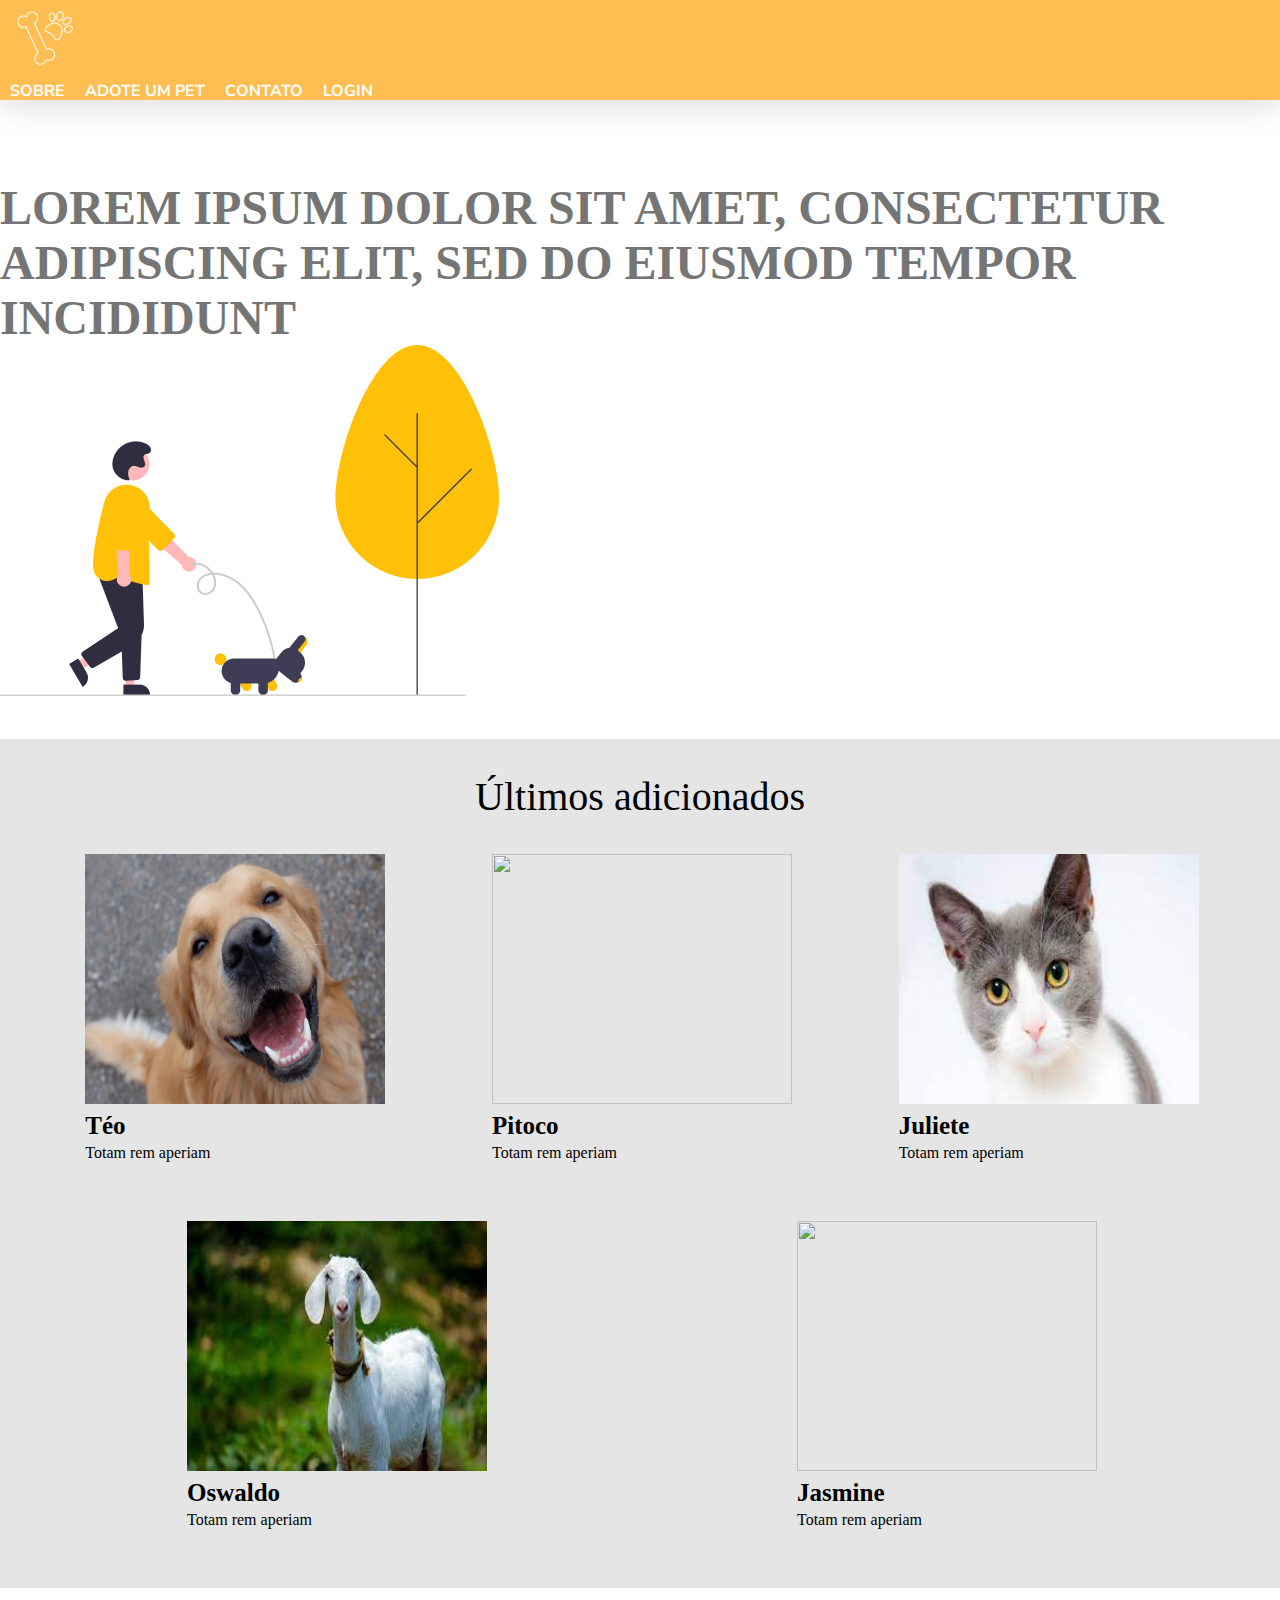
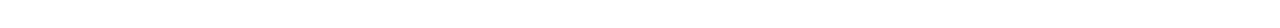
==== index.html @ b2b50d76 "inicio" ====
<!DOCTYPE html>
<html lang="en">

<head>
    <meta charset="UTF-8">
    <meta http-equiv="X-UA-Compatible" content="IE=edge">
    <meta name="viewport" content="width=device-width, initial-scale=1.0">
    <link rel="stylesheet" href="reset.css">
    <link href="https://cdn.jsdelivr.net/npm/bootstrap@5.2.1/dist/css/bootstrap.min.css" rel="stylesheet"
        integrity="sha384-iYQeCzEYFbKjA/T2uDLTpkwGzCiq6soy8tYaI1GyVh/UjpbCx/TYkiZhlZB6+fzT" crossorigin="anonymous">
    <script src="https://cdn.jsdelivr.net/npm/bootstrap@5.2.1/dist/js/bootstrap.bundle.min.js"
        integrity="sha384-u1OknCvxWvY5kfmNBILK2hRnQC3Pr17a+RTT6rIHI7NnikvbZlHgTPOOmMi466C8" crossorigin="anonymous">
    </script>
    <link rel="stylesheet" href="index.css">
    <title>Home</title>
</head>
<header class="row">

    <nav class=" container navbar">
        <h1 class="column logo "><a href="index.html"><img src="./assets/Petshop DH-logo-white 1.png"></a></h1>
        <ul class="column">
            <li><a href="sobre.html">Sobre</a></li>
            <li><a href="list.html">Adote um Pet</a></li>
            <li><a href="contato.html">Contato</a></li>
            <li><a href="login.html">Login</a></li>
        </ul>
    </nav>
</header>

<body>
    <div class="container">

        <section class="row top-sb">
            <div class="col-lg text-sb-top">
                <h3>Lorem ipsum dolor sit amet, consectetur adipiscing elit, sed do eiusmod tempor incididunt </h3>
            </div>
            <div class="col-lg">
                <img class="img-fluid" src="assets/undraw_Dog_walking_re_l61p 1 (1).png">
            </div>
        </section>
    </div>

    <section class="row mid-sb ">
        <div class="container">
            <h3 class="mid-sb-tittle">Últimos adicionados</h3>
            <div class ="last-acess">
                <div>
                    <div class="card-sb">
                        <div class="sb-div"><img class="card-sb-image" src="assets/golden-retriever-1.webp"></div>
                        <div class="card-sb-tittle">Téo</div>
                        <div class="card-sb-description">Totam rem aperiam</div>
                    </div>
                    
                </div>

                <div>
                    <div class="card-sb">
                        <div class="sb-div"><img class="card-sb-image" src="https://www.petz.com.br/blog/wp-content/uploads/2022/06/o-que-os-porcos-comem-3.jpg"></div>
                        <div class="card-sb-tittle">Pitoco</div>
                        <div class="card-sb-description">Totam rem aperiam</div>
                    </div>
                    
                </div>
                <div>
                    <div class="card-sb">
                        <div class="sb-div"><img class="card-sb-image" src="[data-uri]"></div>
                        <div class="card-sb-tittle">Juliete</div>
                        <div class="card-sb-description">Totam rem aperiam</div>
                    </div>
                </div>
                <div>
                    <div class="card-sb">
                        <div class="sb-div"><img class="card-sb-image" src="[data-uri]"></div>
                        <div class="card-sb-tittle">Oswaldo</div>
                        <div class="card-sb-description">Totam rem aperiam</div>
                    </div>
                </div>
                <div>
                    <div class="card-sb">
                        <div class="sb-div"><img class="card-sb-image" src="https://cptstatic.s3.amazonaws.com/imagens/enviadas/materias/materia11604/galinha-caipira-cpt.jpg"></div>
                        <div class="card-sb-tittle">Jasmine</div>
                        <div class="card-sb-description">Totam rem aperiam</div>
                    </div>
                </div>
             
            </div>
        </div>
        </div>
        </div>
    </section>



</body>
<footer>

</footer>

</html>
---- index.css ----
@import url('https://fonts.googleapis.com/css2?family=Nunito+Sans:ital,wght@0,200;0,400;0,600;0,700;0,800;0,900;1,200;1,400;1,600;1,700;1,800;1,900&display=swap');
*{
    box-sizing: border-box;
    font-family: 'Nunito Sans', sans-serif;
}
header{
    background-color: #FFBE51;
    box-shadow: rgba(100, 100, 111, 0.2) 0px 7px 29px 0px;
    display: flex;
    align-items: flex-end;

}
.navbar{
    justify-content:space-around;
    align-items: center;
    
}
.navbar ul {
    
    display: flex;
    align-items: flex-end;
    justify-content: space-around;
    max-width: 500px;
    position: relative;
    bottom: -5px;
}
.navbar h1 img{
    align-items:flex-start;
    display: flex;

}
.navbar h1{
    align-items:flex-start;
    display: flex;
}
.navbar ul li {
    display: flex;
    align-items: flex-end;
    justify-content:center;
    text-align:center;
    padding: 0 5px;
    margin:0 5px;
    cursor: pointer;
    
}
.navbar ul li:hover{
    opacity: 0.8;
    display: flex;
    align-items: center;
}
.navbar ul a{
    text-decoration: none;
    font-family: 'Nunito Sans', sans-serif;
    font-style: normal;
    font-weight: 700;
    font-size: 16px;
    line-height: 27px;
    text-transform: uppercase;
    color: #FFFFFF;
}
section{
    margin: 40px 0;
}

.top-sb{
    margin-top:80px;

}
.text-sb-top{
    
    font-style: normal;
    font-weight: 800;
    font-size: 150px;
    line-height: 55px;
    text-transform: uppercase;
    color: #757575;

}
.text-sb-top h3{
    font-size:3rem;
}

.mid-sb{
    background: #E5E5E5;
    padding: 30px;
}
.mid-sb-tittle{
    text-align: center;

    font-style: normal;
    font-weight: 400;
    font-size: 40px;
    line-height: 55px;
    color: #000000;
}
.last-acess{
    display: flex;
    justify-content: space-around;
    flex-wrap: wrap;

}
.card-sb{
    display: flex;
    justify-content:center;
    align-items:center;
    flex-direction: column;
    flex-wrap: wrap;
    padding: 30px;
    margin:0 auto;
    cursor:pointer
}
.card-sb:hover{
    transition:0.5s;
    transform:scale(1.1);
}

.card-sb img{
    width:300px;
    height: 250px;
   
    
}

.card-sb-tittle{
    width: 100%;
    margin:2px;
    font-family: 'Nunito';
    font-style: normal;
    font-weight: 700;
    font-size: 25px;
    line-height: 34px;
    display:flex;
    align-items:flex-start;
    text-align: left;
}
.sb-div{
    max-width: 300px;
}

.card-sb-description{
width: 100%;

}
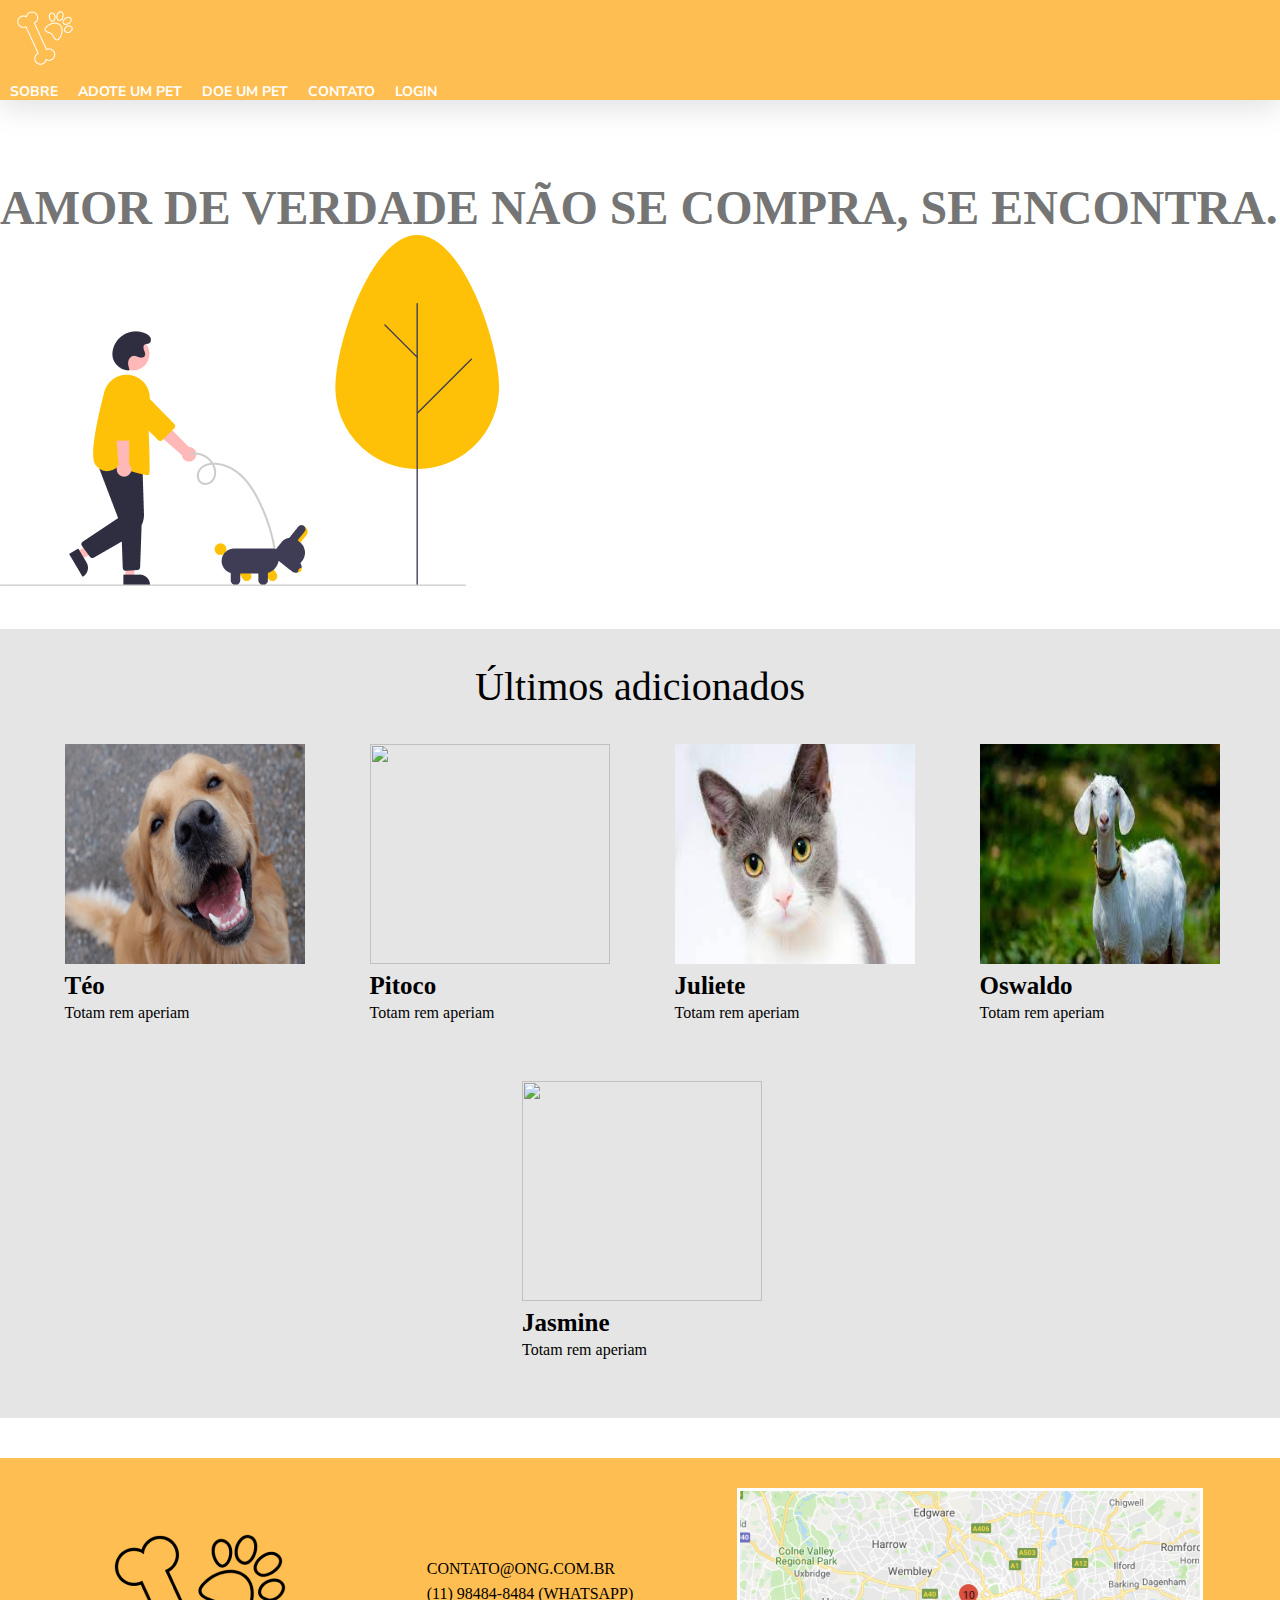
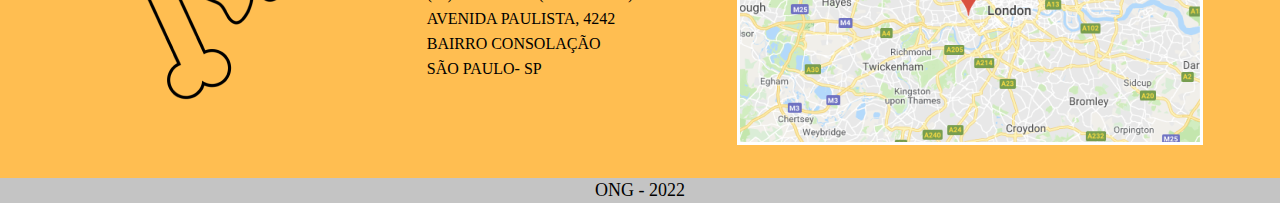
==== commit 83f38e7b: "criando footer" ====
--- a/index.html
+++ b/index.html
@@ -16,11 +16,12 @@
 </head>
 <header class="row">
 
-    <nav class=" container navbar">
-        <h1 class="column logo "><a href="index.html"><img src="./assets/Petshop DH-logo-white 1.png"></a></h1>
-        <ul class="column">
+    <nav class=" container row navbar">
+        <h1 class="col-3 logo "><a href="index.html"><img src="./assets/Petshop DH-logo-white 1.png"></a></h1>
+        <ul class="col-9">
             <li><a href="sobre.html">Sobre</a></li>
             <li><a href="list.html">Adote um Pet</a></li>
+            <li><a href="list.html">Doe um pet</a></li>
             <li><a href="contato.html">Contato</a></li>
             <li><a href="login.html">Login</a></li>
         </ul>
@@ -32,7 +33,7 @@
 
         <section class="row top-sb">
             <div class="col-lg text-sb-top">
-                <h3>Lorem ipsum dolor sit amet, consectetur adipiscing elit, sed do eiusmod tempor incididunt </h3>
+                <h3>Amor de verdade não se compra, se encontra. </h3>
             </div>
             <div class="col-lg">
                 <img class="img-fluid" src="assets/undraw_Dog_walking_re_l61p 1 (1).png">
@@ -93,7 +94,28 @@
 
 </body>
 <footer>
+    <div class="container">
+        <div class="ft-elements">
+            <div class="div-logo-ft">
+                <img class="logo-ft" src="assets/logo-black 1.png">
+            </div>
+            <div class="ft-text">
+                <p>CONTATO@ONG.COM.BR</p>
+                <p>(11) 98484-8484 (WHATSAPP)</p>
+            
+                <p>AVENIDA PAULISTA, 4242</p>
+                    <p>BAIRRO CONSOLAÇÃO</p>
+                    <p>SÃO PAULO- SP</p>
+            </div>
+            <div class="ft-map">
+                <img src="assets/image 1.png">
+            </div>
+        </div>
+    </div>
+</footer>
+<div class="ft-bottom">
+    ONG - 2022
+</div>
 
-</footer>
 
 </html>--- a/index.css
+++ b/index.css
@@ -1,22 +1,26 @@
 @import url('https://fonts.googleapis.com/css2?family=Nunito+Sans:ital,wght@0,200;0,400;0,600;0,700;0,800;0,900;1,200;1,400;1,600;1,700;1,800;1,900&display=swap');
-*{
+
+* {
     box-sizing: border-box;
     font-family: 'Nunito Sans', sans-serif;
 }
-header{
+
+header {
     background-color: #FFBE51;
     box-shadow: rgba(100, 100, 111, 0.2) 0px 7px 29px 0px;
     display: flex;
     align-items: flex-end;
 
 }
-.navbar{
-    justify-content:space-around;
+
+.navbar {
+    justify-content: space-around;
     align-items: center;
-    
+
 }
+
 .navbar ul {
-    
+    width: 100%;
     display: flex;
     align-items: flex-end;
     justify-content: space-around;
@@ -24,50 +28,58 @@
     position: relative;
     bottom: -5px;
 }
-.navbar h1 img{
-    align-items:flex-start;
+
+.navbar h1 img {
+    align-items: flex-start;
     display: flex;
 
 }
-.navbar h1{
-    align-items:flex-start;
+
+.navbar h1 {
+    align-items: flex-start;
     display: flex;
 }
+
 .navbar ul li {
     display: flex;
     align-items: flex-end;
-    justify-content:center;
-    text-align:center;
+    justify-content: center;
+    text-align: center;
     padding: 0 5px;
-    margin:0 5px;
+    margin: 0 5px;
     cursor: pointer;
-    
+
 }
-.navbar ul li:hover{
+
+.navbar ul li:hover {
     opacity: 0.8;
     display: flex;
     align-items: center;
 }
-.navbar ul a{
+
+.navbar ul a {
+    width: 100%;
     text-decoration: none;
     font-family: 'Nunito Sans', sans-serif;
     font-style: normal;
     font-weight: 700;
-    font-size: 16px;
+    font-size: 14px;
     line-height: 27px;
     text-transform: uppercase;
     color: #FFFFFF;
 }
-section{
+
+section {
     margin: 40px 0;
 }
 
-.top-sb{
-    margin-top:80px;
+.top-sb {
+    margin-top: 80px;
 
 }
-.text-sb-top{
-    
+
+.text-sb-top {
+
     font-style: normal;
     font-weight: 800;
     font-size: 150px;
@@ -76,15 +88,17 @@
     color: #757575;
 
 }
-.text-sb-top h3{
-    font-size:3rem;
+
+.text-sb-top h3 {
+    font-size: 3rem;
 }
 
-.mid-sb{
+.mid-sb {
     background: #E5E5E5;
     padding: 30px;
 }
-.mid-sb-tittle{
+
+.mid-sb-tittle {
     text-align: center;
 
     font-style: normal;
@@ -93,51 +107,89 @@
     line-height: 55px;
     color: #000000;
 }
-.last-acess{
+
+.last-acess {
     display: flex;
     justify-content: space-around;
     flex-wrap: wrap;
 
 }
-.card-sb{
+
+.card-sb {
     display: flex;
-    justify-content:center;
-    align-items:center;
+    justify-content: center;
+    align-items: center;
     flex-direction: column;
     flex-wrap: wrap;
     padding: 30px;
-    margin:0 auto;
-    cursor:pointer
-}
-.card-sb:hover{
-    transition:0.5s;
-    transform:scale(1.1);
+    margin: 0 auto;
+    cursor: pointer
 }
 
-.card-sb img{
-    width:300px;
-    height: 250px;
-   
-    
+.card-sb:hover {
+    transition: 0.5s;
+    transform: scale(1.1);
 }
 
-.card-sb-tittle{
+.card-sb img {
+    width: 240px;
+    height: 220px;
+
+
+}
+
+.card-sb-tittle {
     width: 100%;
-    margin:2px;
+    margin: 2px;
     font-family: 'Nunito';
     font-style: normal;
     font-weight: 700;
     font-size: 25px;
     line-height: 34px;
-    display:flex;
-    align-items:flex-start;
+    display: flex;
+    align-items: flex-start;
     text-align: left;
 }
-.sb-div{
-    max-width: 300px;
+
+.sb-div {
+    max-width: 240px;
 }
 
-.card-sb-description{
-width: 100%;
+.card-sb-description {
+    width: 100%;
 
+}
+
+footer {
+    background: #FFBE51;
+    padding: 30px;
+}
+
+.ft-elements {
+    display: flex;
+    flex-wrap: wrap;
+    justify-content: space-around;
+    align-items: center;
+}
+
+.ft-text {
+    padding: 10px;
+    font-style: normal;
+    font-weight: 400;
+    font-size: 1rem;
+    line-height: 25px;
+    color: #000000;
+}
+
+.ft-bottom{
+    width: 100%;
+    background: #c4c4c4;
+    text-align: center;
+    font-weight: 400;
+font-size: 18px;
+line-height: 25px;
+/* identical to box height */
+
+
+color: #000000;
 }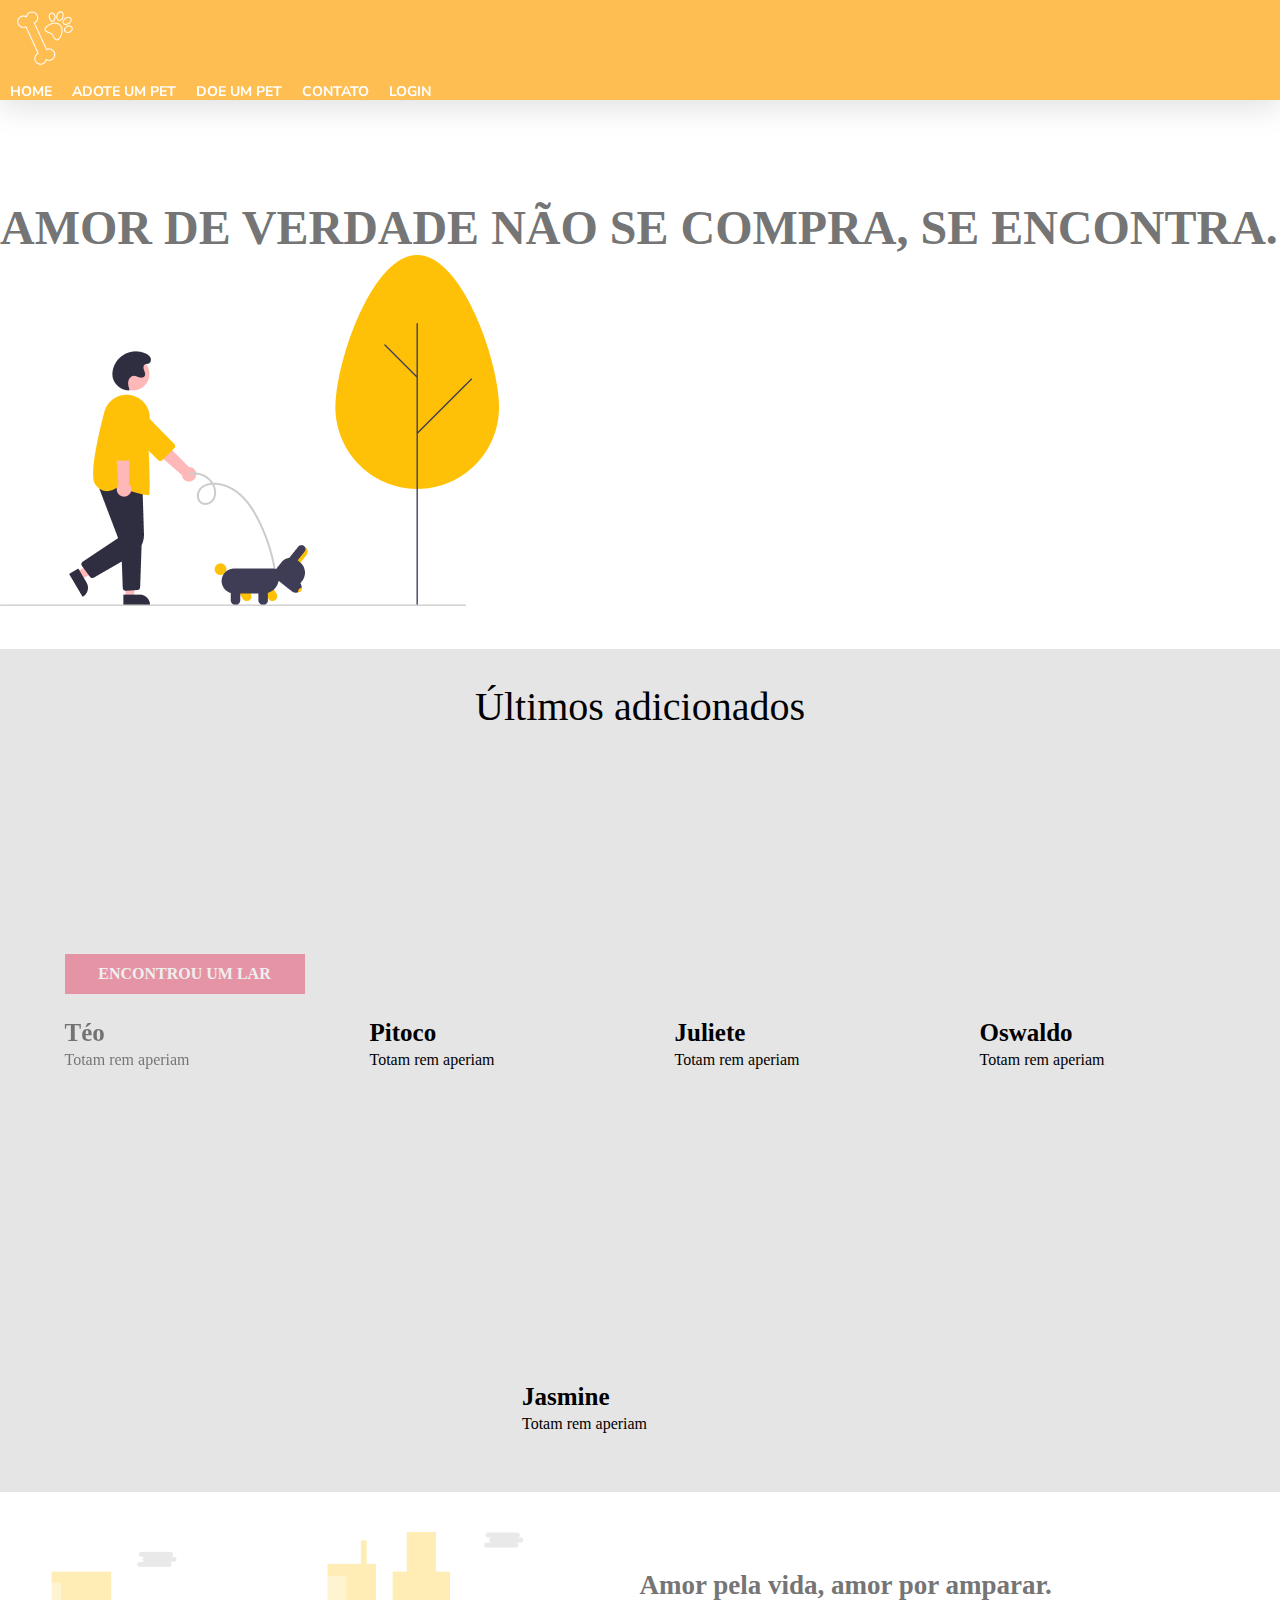
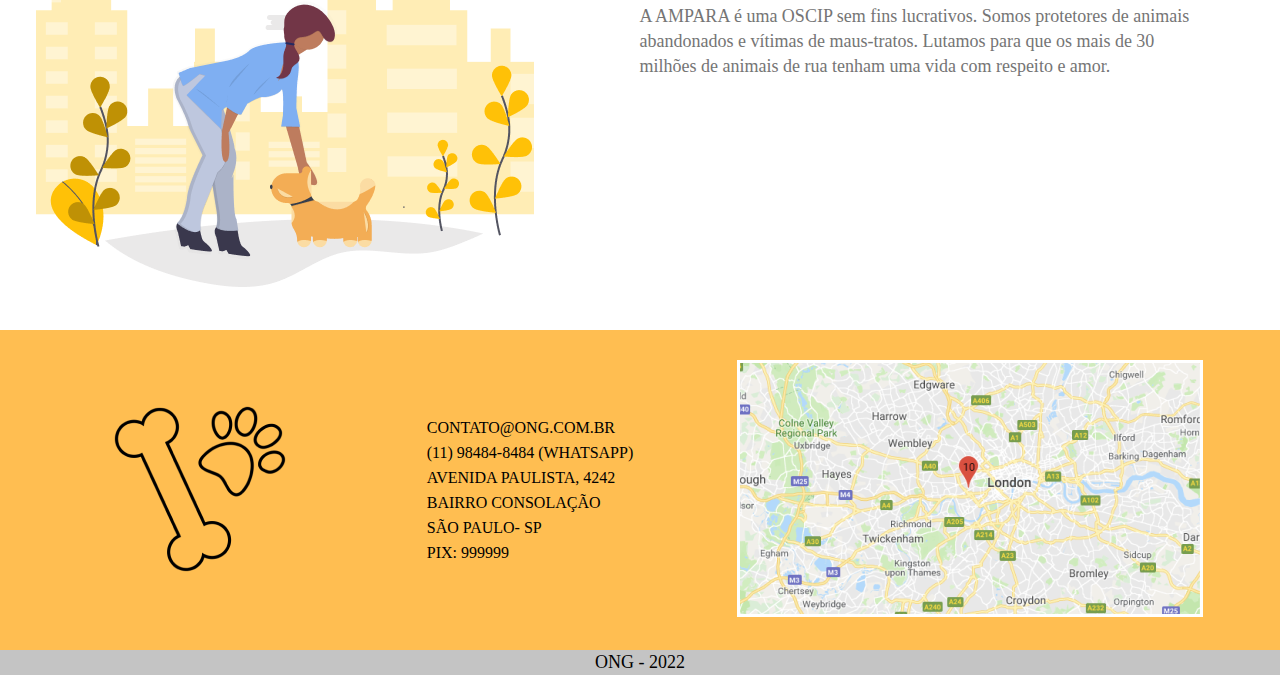
==== commit 5d0d4312: "melhorias na home e inicio login" ====
--- a/index.html
+++ b/index.html
@@ -19,7 +19,7 @@
     <nav class=" container row navbar">
         <h1 class="col-3 logo "><a href="index.html"><img src="./assets/Petshop DH-logo-white 1.png"></a></h1>
         <ul class="col-9">
-            <li><a href="sobre.html">Sobre</a></li>
+            <li><a href="index.html">Home</a></li>
             <li><a href="list.html">Adote um Pet</a></li>
             <li><a href="list.html">Doe um pet</a></li>
             <li><a href="contato.html">Contato</a></li>
@@ -44,52 +44,95 @@
     <section class="row mid-sb ">
         <div class="container">
             <h3 class="mid-sb-tittle">Últimos adicionados</h3>
-            <div class ="last-acess">
+            <div class="last-acess">
                 <div>
-                    <div class="card-sb">
-                        <div class="sb-div"><img class="card-sb-image" src="assets/golden-retriever-1.webp"></div>
+                    <div class="card-sb opacity">
+                        <div class="sb-div">
+                            <div class="card-sb-image img "
+                                style="background-image: url(https://img.freepik.com/fotos-premium/cachorro-corgi-com-a-lingua-de-fora-no-fundo-branco_151013-32330.jpg);">
+                                <div class="fita" >
+                                    <div class="conteudo">Encontrou um lar</div>
+                                </div>
+                            </div>
+                        </div>
                         <div class="card-sb-tittle">Téo</div>
                         <div class="card-sb-description">Totam rem aperiam</div>
+
                     </div>
-                    
+
                 </div>
 
                 <div>
                     <div class="card-sb">
-                        <div class="sb-div"><img class="card-sb-image" src="https://www.petz.com.br/blog/wp-content/uploads/2022/06/o-que-os-porcos-comem-3.jpg"></div>
+                        <div class="sb-div">
+                            <div class="card-sb-image img"
+                                style="background-image: url(https://img.freepik.com/fotos-premium/porco-deitado-no-estudio-em-fundo-branco_488220-4470.jpg);">
+                            </div>
+                        </div>
                         <div class="card-sb-tittle">Pitoco</div>
                         <div class="card-sb-description">Totam rem aperiam</div>
                     </div>
-                    
+
                 </div>
                 <div>
                     <div class="card-sb">
-                        <div class="sb-div"><img class="card-sb-image" src="[data-uri]"></div>
+                        <div class="sb-div">
+                            <div class="card-sb-image img"
+                                style="background-image: url(https://img.freepik.com/fotos-gratis/o-gato-vermelho-ou-branco-eu-no-estudio-branco_155003-13189.jpg?w=2000);">
+                            </div>
+                        </div>
                         <div class="card-sb-tittle">Juliete</div>
                         <div class="card-sb-description">Totam rem aperiam</div>
                     </div>
                 </div>
                 <div>
                     <div class="card-sb">
-                        <div class="sb-div"><img class="card-sb-image" src="[data-uri]"></div>
+                        <div class="sb-div">
+                            <div class="card-sb-image img"
+                                style="background-image: url(https://st.depositphotos.com/1594920/2160/i/600/depositphotos_21608219-stock-photo-rear-view-of-a-toggenburg.jpg);">
+                            </div>
+                        </div>
                         <div class="card-sb-tittle">Oswaldo</div>
                         <div class="card-sb-description">Totam rem aperiam</div>
                     </div>
                 </div>
                 <div>
                     <div class="card-sb">
-                        <div class="sb-div"><img class="card-sb-image" src="https://cptstatic.s3.amazonaws.com/imagens/enviadas/materias/materia11604/galinha-caipira-cpt.jpg"></div>
+                        <div class="sb-div">
+                            <div class="card-sb-image img"
+                                style="background-image: url(https://thumbs.dreamstime.com/b/galinha-branca-bonita-isolada-no-fundo-branco-136596251.jpg);">
+                            </div>
+                        </div>
                         <div class="card-sb-tittle">Jasmine</div>
                         <div class="card-sb-description">Totam rem aperiam</div>
                     </div>
                 </div>
-             
+
             </div>
         </div>
         </div>
         </div>
     </section>
-
+    <section class="sb-bottom">
+        <div class="container">
+            <div class="div-sb-bottom">
+                <div class="sb-bottom-banner">
+                    <img src="assets/texto banner.png" alt="">
+                </div>
+                <div class="sb-bottom-text">
+                    <div>
+                        <h2>
+                            Amor pela vida, amor por amparar. </h2>
+                    </div>
+                    <div>
+                        <h3>A AMPARA é uma OSCIP sem fins lucrativos. Somos protetores de animais abandonados e vítimas
+                            de maus-tratos. Lutamos para que os mais de 30 milhões de animais de rua tenham uma vida com
+                            respeito e amor. </h3>
+                    </div>
+                </div>
+            </div>
+        </div>
+    </section>
 
 
 </body>
@@ -102,16 +145,18 @@
             <div class="ft-text">
                 <p>CONTATO@ONG.COM.BR</p>
                 <p>(11) 98484-8484 (WHATSAPP)</p>
-            
+
                 <p>AVENIDA PAULISTA, 4242</p>
-                    <p>BAIRRO CONSOLAÇÃO</p>
-                    <p>SÃO PAULO- SP</p>
+                <p>BAIRRO CONSOLAÇÃO</p>
+                <p>SÃO PAULO- SP</p>
+                <p>PIX: 999999</p>
             </div>
             <div class="ft-map">
                 <img src="assets/image 1.png">
             </div>
         </div>
     </div>
+
 </footer>
 <div class="ft-bottom">
     ONG - 2022
--- a/index.css
+++ b/index.css
@@ -3,6 +3,7 @@
 * {
     box-sizing: border-box;
     font-family: 'Nunito Sans', sans-serif;
+    max-width:100%;
 }
 
 header {
@@ -10,6 +11,9 @@
     box-shadow: rgba(100, 100, 111, 0.2) 0px 7px 29px 0px;
     display: flex;
     align-items: flex-end;
+    width: 100vw;
+    position:fixed;
+    top: 0;
 
 }
 
@@ -48,13 +52,14 @@
     padding: 0 5px;
     margin: 0 5px;
     cursor: pointer;
-
+    
 }
 
 .navbar ul li:hover {
     opacity: 0.8;
     display: flex;
     align-items: center;
+    
 }
 
 .navbar ul a {
@@ -67,6 +72,8 @@
     line-height: 27px;
     text-transform: uppercase;
     color: #FFFFFF;
+    
+    
 }
 
 section {
@@ -74,7 +81,7 @@
 }
 
 .top-sb {
-    margin-top: 80px;
+    margin-top: 200px;
 
 }
 
@@ -131,10 +138,13 @@
     transform: scale(1.1);
 }
 
-.card-sb img {
-    width: 240px;
-    height: 220px;
-
+.card-sb div.img {
+    position:relative;
+    width: 300px;
+    height: 250px;
+    background-repeat: no-repeat;
+    background-size: cover;
+    background-position: center
 
 }
 
@@ -161,8 +171,12 @@
 }
 
 footer {
+    width: 100%;
     background: #FFBE51;
     padding: 30px;
+  
+    
+    
 }
 
 .ft-elements {
@@ -192,4 +206,69 @@
 
 
 color: #000000;
-}+}
+
+.div-sb-bottom{
+    display:flex;
+    justify-content:space-around;
+    flex-direction: row;
+    flex-wrap: wrap;
+
+}
+.sb-bottom-text{
+    align-items:center;
+    padding: 35px ;
+    width: 50%;
+}
+.div-sb-bottom h2{
+    color: #757575;
+font-style: normal;
+font-weight: 700;
+font-size: 27px;
+line-height: 37px;
+display: flex;
+align-items: center;
+}
+.div-sb-bottom h3{
+font-style: normal;
+font-weight: 400;
+font-size: 18px;
+line-height: 25px;
+color: #757575;
+display: flex;
+align-items: center;
+}
+
+@media(max-width:1200px){
+    .ft-map{
+        display: none;
+    }
+}
+
+
+
+.div-fita{
+    position: absolute;
+    bottom: 0px;
+}
+.fita{	
+	background: #e51c46;
+	position: absolute;
+    opacity: 0.8;
+    bottom:0;
+	margin:20px auto;
+	width: 240px;
+	color:#fff;
+	line-height:40px;
+   height:40px;
+	font-size: 16px;
+	text-align: center;
+  font-weight:700;
+  text-transform: uppercase;
+}
+
+.opacity{
+    opacity: 0.5;
+
+}
+
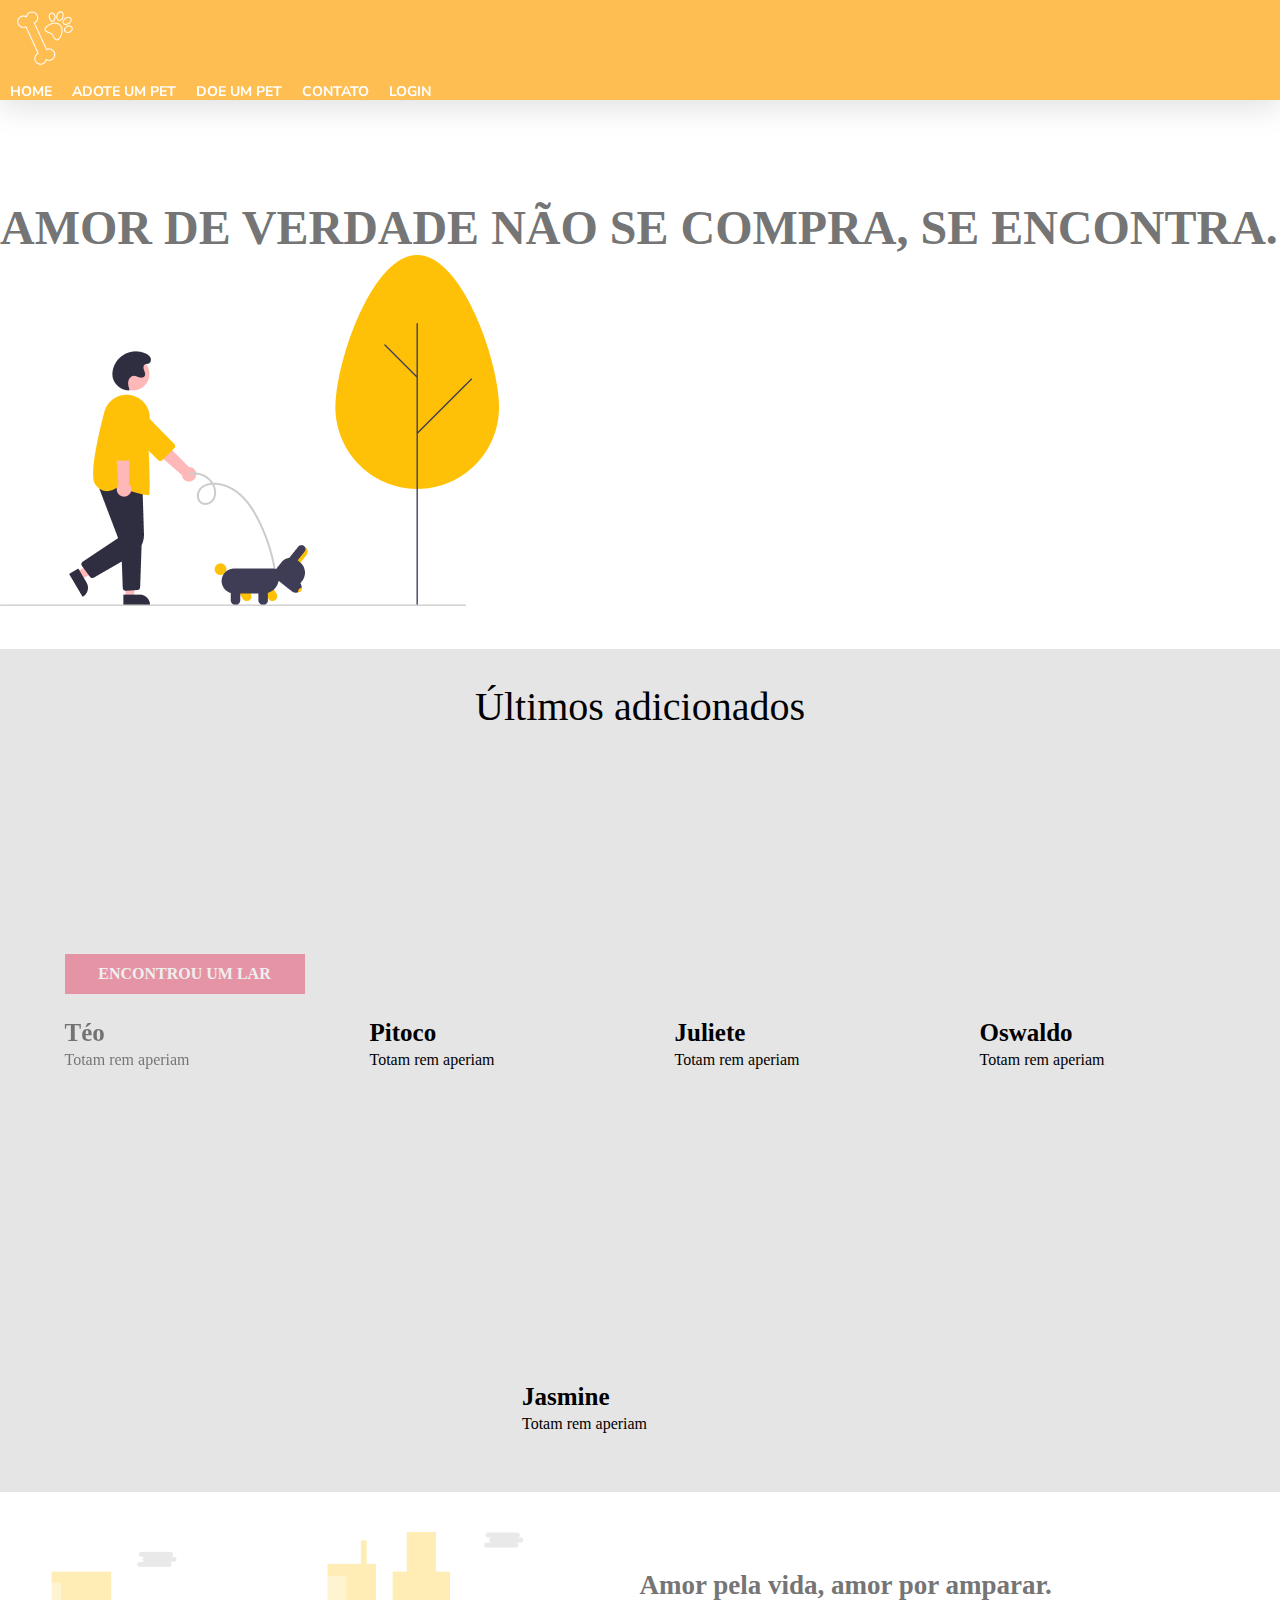
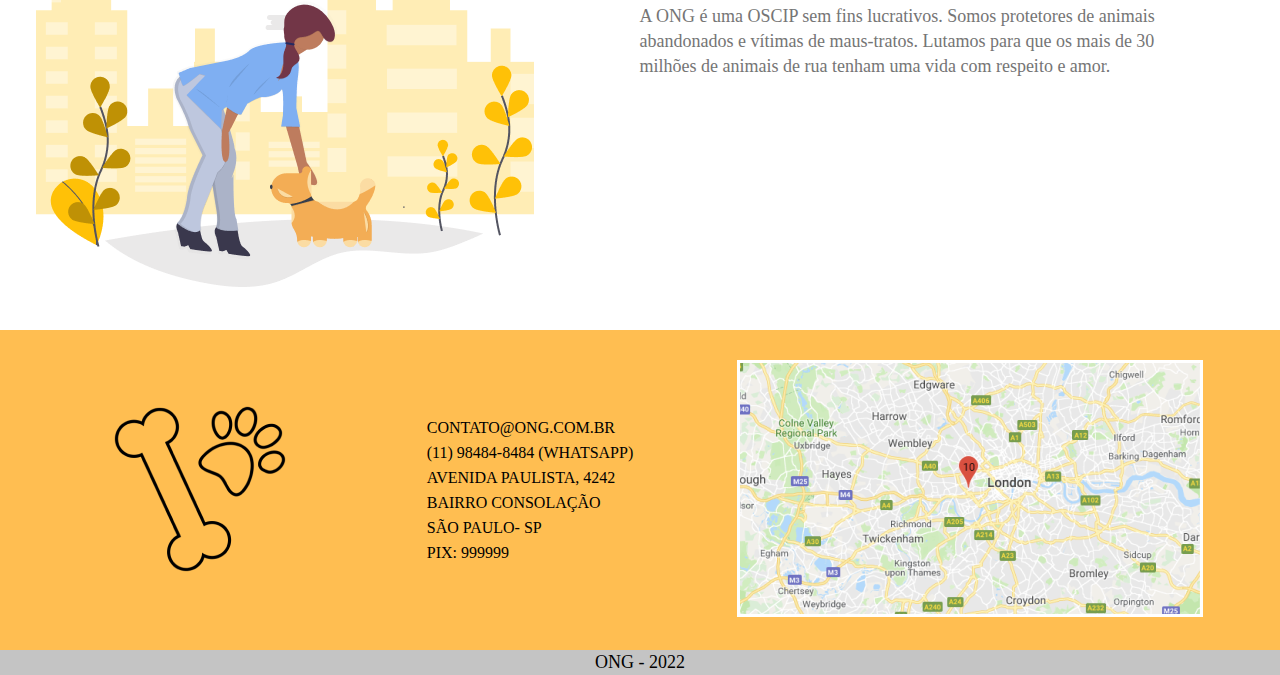
==== commit b0deb8fd: "ajustes list" ====
--- a/index.html
+++ b/index.html
@@ -21,7 +21,7 @@
         <ul class="col-9">
             <li><a href="index.html">Home</a></li>
             <li><a href="list.html">Adote um Pet</a></li>
-            <li><a href="list.html">Doe um pet</a></li>
+            <li><a href="doe.html">Doe um pet</a></li>
             <li><a href="contato.html">Contato</a></li>
             <li><a href="login.html">Login</a></li>
         </ul>
@@ -125,7 +125,7 @@
                             Amor pela vida, amor por amparar. </h2>
                     </div>
                     <div>
-                        <h3>A AMPARA é uma OSCIP sem fins lucrativos. Somos protetores de animais abandonados e vítimas
+                        <h3>A ONG é uma OSCIP sem fins lucrativos. Somos protetores de animais abandonados e vítimas
                             de maus-tratos. Lutamos para que os mais de 30 milhões de animais de rua tenham uma vida com
                             respeito e amor. </h3>
                     </div>
